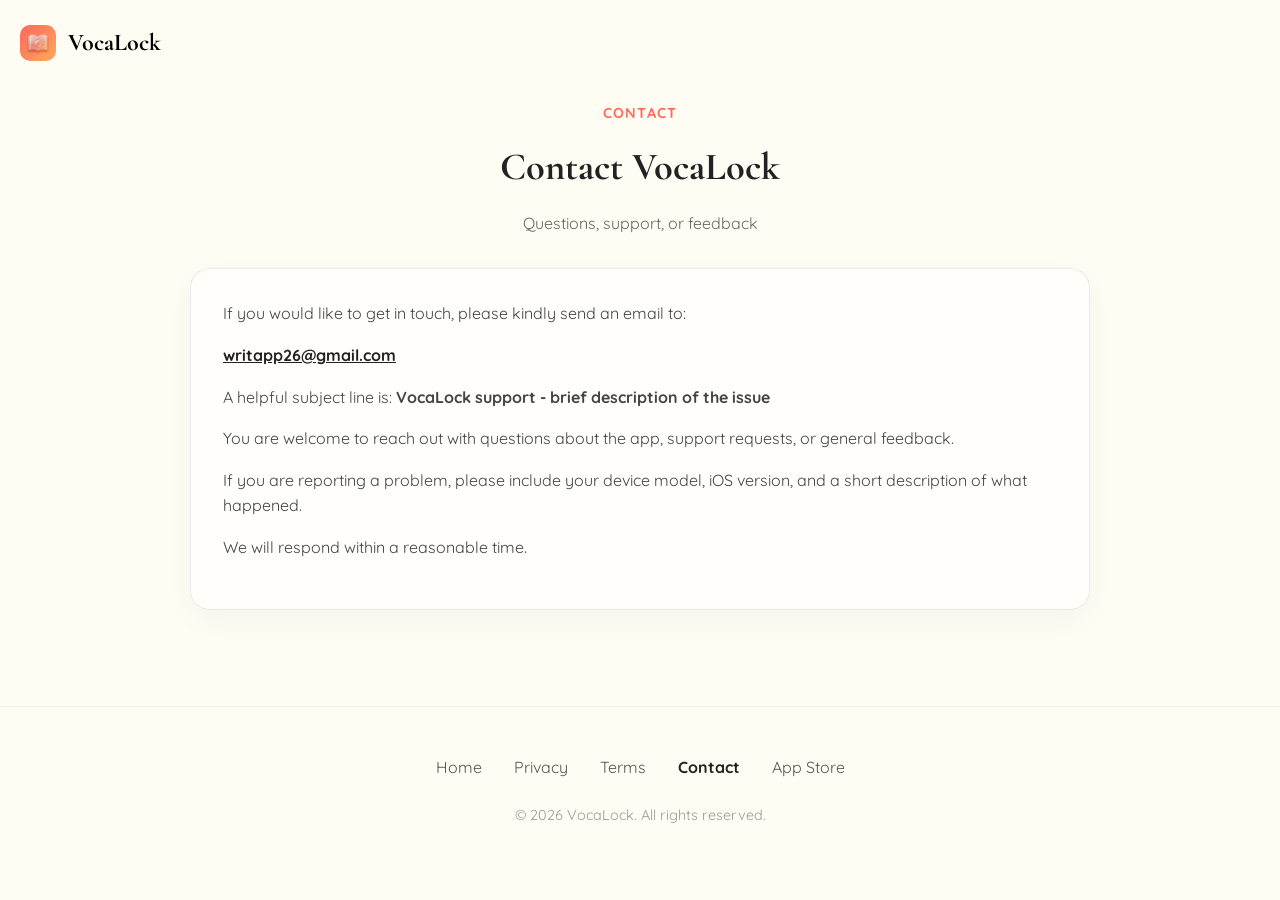
==== contact.html @ e9915722 "Add contact page and update navigation links across the site" ====
<!DOCTYPE html>
<html lang="en">
  <head>
    <meta charset="UTF-8" />
    <meta name="viewport" content="width=device-width, initial-scale=1.0" />
    <title>Contact | VocaLock</title>
    <meta
      name="description"
      content="Contact VocaLock by email for questions, support, or feedback."
    />
    <meta name="robots" content="index, follow, max-image-preview:large" />
    <link rel="canonical" href="https://vocalock.com/contact.html" />
    <meta property="og:site_name" content="VocaLock" />
    <meta property="og:title" content="Contact | VocaLock" />
    <meta
      property="og:description"
      content="Contact VocaLock by email for questions, support, or feedback."
    />
    <meta property="og:type" content="website" />
    <meta property="og:url" content="https://vocalock.com/contact.html" />
    <meta property="og:image" content="https://vocalock.com/AppLogo.png" />
    <meta property="og:image:alt" content="VocaLock app icon" />
    <meta name="twitter:card" content="summary" />
    <meta name="twitter:title" content="Contact | VocaLock" />
    <meta
      name="twitter:description"
      content="Contact VocaLock by email for questions, support, or feedback."
    />
    <meta name="twitter:image" content="https://vocalock.com/AppLogo.png" />
    <link rel="icon" href="AppLogo.png" type="image/png" />
    <link rel="apple-touch-icon" href="AppLogo.png" />
    <link rel="stylesheet" href="styles.css" />
  </head>
  <body>
    <nav class="site-header">
      <div class="header-container">
        <a href="/" class="brand" aria-label="VocaLock home">
          <img src="AppLogo.png" alt="VocaLock icon" class="brand-icon" />
          <span class="brand-text">VocaLock</span>
        </a>
      </div>
    </nav>

    <main class="legal-page">
      <div class="legal-container">
        <!-- The page keeps contact details simple and easy to find. -->
        <header class="legal-header">
          <p class="legal-eyebrow">Contact</p>
          <h1 class="page-title">Contact VocaLock</h1>
          <p class="legal-meta">Questions, support, or feedback</p>
        </header>

        <!-- The card gives visitors one clear next step. -->
        <article class="legal-card">
          <p>
            If you would like to get in touch, please kindly send an email to:
          </p>
          <p>
            <strong>
              <a href="mailto:writapp26@gmail.com">writapp26@gmail.com</a>
            </strong>
          </p>
          <p>
            A helpful subject line is:
            <strong>VocaLock support - brief description of the issue</strong>
          </p>
          <p>
            You are welcome to reach out with questions about the app, support
            requests, or general feedback.
          </p>
          <p>
            If you are reporting a problem, please include your device model,
            iOS version, and a short description of what happened.
          </p>
          <p>We will respond within a reasonable time.</p>
        </article>
      </div>
    </main>

    <footer>
      <nav class="footer-links" aria-label="Footer">
        <a href="/">Home</a>
        <a href="/privacy.html">Privacy</a>
        <a href="/terms.html">Terms</a>
        <a href="/contact.html" aria-current="page">Contact</a>
        <a
          href="https://apps.apple.com/app/id6759672555"
          target="_blank"
          rel="noreferrer"
        >
          App Store
        </a>
      </nav>
      <p class="copyright">© 2026 VocaLock. All rights reserved.</p>
    </footer>
  </body>
</html>
---- styles.css ----
@import url("https://fonts.googleapis.com/css2?family=Cormorant+Garamond:wght@500;600;700&family=Quicksand:wght@300;400;500;600;700&display=swap");

:root {
  --font-sans: "Quicksand", -apple-system, BlinkMacSystemFont, "Segoe UI", sans-serif;
  --font-serif: "Cormorant Garamond", Georgia, serif;
}

* {
  margin: 0;
  padding: 0;
  box-sizing: border-box;
}

body {
  font-family: var(--font-sans);
  line-height: 1.6;
  color: #333333;
  background-color: #fffcf4;
  overflow-x: hidden;
}

/* Typography system:
   Sans handles UI, navigation, and body copy.
   Serif is reserved for editorial and section-heading moments. */
.brand-text,
.app-store-badge,
.legal-eyebrow,
.legal-meta,
.legal-card p,
.legal-list,
.legal-section h3,
.footer-links a,
.copyright {
  font-family: var(--font-sans);
}

.logo,
.section-title,
.feature h3,
.cta-section h2,
.page-title,
.legal-section h2 {
  font-family: var(--font-serif);
  font-weight: 700;
}

.site-header {
  padding: 1.5rem 0;
  background: transparent;
}

.header-container {
  max-width: 1600px;
  margin: 0 auto;
  padding: 0 20px;
}

.brand {
  display: flex;
  align-items: center;
  gap: 0.75rem;
  text-decoration: none;
  transition: opacity 0.3s ease;
}

.brand:hover {
  opacity: 0.8;
}

.brand-icon {
  width: 36px;
  height: 36px;
  object-fit: contain;
  border-radius: 10px;
}

.brand-text {
  font-family: var(--font-serif);
  font-size: 1.5rem;
  font-weight: 900;
  color: #000000;
  letter-spacing: 0;
}

.container {
  max-width: 1200px;
  margin: 0 auto;
  padding: 0 20px;
}

.hero {
  text-align: center;
  padding: 1rem 1rem 5rem;
}

.logo {
  max-width: 18ch;
  margin: 0 auto;
  font-size: 3.5rem;
  font-weight: 900;
  line-height: 1.03;
  color: #000000;
  letter-spacing: -1px;
  text-wrap: balance;
}

.hero-cta {
  margin-top: 1.5rem;
  margin-bottom: -2rem;
  display: flex;
  gap: 1rem;
  justify-content: center;
  align-items: center;
}

.hero-cta .app-store-badge {
  display: inline-block;
  transition: transform 0.3s ease;
}

.hero-cta .app-store-badge:hover {
  transform: scale(1.05);
}

.phone-showcase {
  display: flex;
  justify-content: center;
  margin: 2rem 0 5rem;
}

.iphone {
  position: relative;
  width: 280px;
  height: 580px;
  background: #222222;
  border-radius: 40px;
  box-shadow: 0 20px 50px rgba(0, 0, 0, 0.2);
  padding: 10px;
  border: 1px solid #444444;
  overflow: hidden;
}

.iphone-notch {
  position: absolute;
  width: 100px;
  height: 25px;
  background: #222222;
  top: 0;
  left: 50%;
  transform: translateX(-50%);
  border-bottom-left-radius: 15px;
  border-bottom-right-radius: 15px;
  z-index: 2;
}

.iphone-screen {
  width: 100%;
  height: 100%;
  background: #000000;
  border-radius: 30px;
  overflow: hidden;
  position: relative;
}

#app-demo {
  width: 101%;
  height: 101%;
  object-fit: cover;
  display: block;
  position: absolute;
  top: 50%;
  left: 50%;
  transform: translate(-50%, -50%);
  object-position: center;
}

.features {
  padding: 4rem 0;
  text-align: center;
}

.section-title {
  font-size: 2rem;
  margin-bottom: 2.5rem;
  color: #222222;
  letter-spacing: 0;
}

.feature-grid {
  display: grid;
  grid-template-columns: repeat(auto-fit, minmax(280px, 1fr));
  gap: 2.5rem;
  margin: 0 auto;
  max-width: 1000px;
}

.feature {
  background: rgba(255, 255, 255, 0.5);
  border-radius: 16px;
  padding: 2.5rem 1.5rem;
  text-align: center;
  transition: all 0.3s ease;
  border: 1px solid rgba(0, 0, 0, 0.1);
  backdrop-filter: blur(10px);
}

.feature:hover {
  transform: translateY(-10px);
  box-shadow: 0 15px 30px rgba(0, 0, 0, 0.05);
}

.feature-icon {
  font-size: 2.5rem;
  margin-bottom: 1.5rem;
}

.feature h3 {
  margin-bottom: 1rem;
  color: #333333;
  font-size: 1.4rem;
  letter-spacing: 0;
}

.feature p {
  color: #555555;
  line-height: 1.6;
}

.cta-section {
  text-align: center;
  padding: 5rem 0;
  max-width: 800px;
  margin: 0 auto;
}

.cta-section h2 {
  font-size: 2.2rem;
  margin-bottom: 1rem;
  color: #222222;
  letter-spacing: 0;
}

.cta-section p {
  color: #555555;
  margin-bottom: 2.5rem;
  font-size: 1.2rem;
}

.cta-buttons {
  display: flex;
  justify-content: center;
  align-items: center;
  gap: 1.5rem;
  flex-wrap: wrap;
}

.app-store-badge {
  display: inline-block;
  transition:
    transform 0.3s ease,
    opacity 0.3s ease;
}

.app-store-badge img {
  height: 50px;
  width: auto;
  display: block;
}

/* Legal page styles keep long policy text readable without changing the site look. */
.legal-page {
  padding: 1rem 20px 4rem;
}

.legal-container {
  max-width: 900px;
  margin: 0 auto;
}

.legal-header {
  text-align: center;
  margin-bottom: 2rem;
}

.legal-eyebrow {
  color: #ff6b57;
  font-weight: 700;
  letter-spacing: 0.08em;
  text-transform: uppercase;
  font-size: 0.9rem;
  margin-bottom: 0.75rem;
}

.page-title {
  font-size: 2.4rem;
  color: #222222;
  letter-spacing: 0;
}

.legal-meta {
  margin-top: 0.75rem;
  color: #666666;
}

.legal-card {
  background: rgba(255, 255, 255, 0.65);
  border: 1px solid rgba(0, 0, 0, 0.08);
  border-radius: 20px;
  padding: 2rem;
  box-shadow: 0 10px 30px rgba(0, 0, 0, 0.04);
}

.legal-card p {
  margin-bottom: 1rem;
  color: #444444;
}

.legal-card a {
  color: #222222;
  text-decoration: underline;
}

.legal-section + .legal-section {
  margin-top: 2rem;
}

.legal-section h2 {
  margin-bottom: 0.75rem;
  font-size: 1.5rem;
  color: #222222;
  letter-spacing: 0;
}

.legal-section h3 {
  margin-top: 1.25rem;
  margin-bottom: 0.5rem;
  font-size: 1.08rem;
  color: #222222;
}

.legal-list {
  margin: 0.75rem 0 1rem 1.35rem;
  color: #444444;
}

.legal-list li + li {
  margin-top: 0.5rem;
}

.legal-footer-note {
  margin-top: 2rem;
  padding-top: 1.25rem;
  border-top: 1px solid rgba(0, 0, 0, 0.08);
  color: #777777;
  font-size: 0.95rem;
}

footer {
  text-align: center;
  padding: 3rem 0;
  margin-top: 2rem;
  border-top: 1px solid rgba(0, 0, 0, 0.05);
}

.footer-links {
  margin-bottom: 1.5rem;
  display: flex;
  justify-content: center;
  gap: 2rem;
  flex-wrap: wrap;
}

.footer-links a {
  color: #555555;
  text-decoration: none;
  transition: color 0.3s ease;
}

.footer-links a:hover {
  color: #222222;
}

.footer-links a[aria-current="page"] {
  color: #222222;
  font-weight: 700;
}

.copyright {
  color: #999999;
  font-size: 0.9rem;
}

a:focus-visible {
  outline: 2px solid #222222;
  outline-offset: 4px;
}

@media (max-width: 768px) {
  .site-header {
    padding: 1rem 0;
  }

  .brand-icon {
    width: 28px;
    height: 28px;
  }

  .brand-text {
    font-size: 1.25rem;
  }

  .hero {
    padding: 1rem 1rem;
  }

  .logo {
    font-size: 2.4rem;
    line-height: 1.06;
  }

  .hero-cta {
    margin-top: 1.5rem;
    margin-bottom: 0;
    flex-wrap: wrap;
  }

  .app-store-badge img {
    height: 44px;
  }

  .feature {
    margin-bottom: 1.5rem;
  }

  .page-title {
    font-size: 2rem;
  }

  .legal-card {
    padding: 1.5rem;
  }
}

@media (max-width: 480px) {
  .container,
  .header-container,
  .legal-page {
    padding: 0 10px;
  }

  .brand-icon {
    width: 24px;
    height: 24px;
  }

  .brand-text {
    font-size: 1.1rem;
  }

  .hero {
    padding: 1rem 0;
  }

  .logo {
    font-size: 2.15rem;
    line-height: 1.08;
    margin-bottom: 0.1rem;
    white-space: normal;
  }

  .hero-cta {
    gap: 0.5rem;
  }

  .app-store-badge img {
    height: 39px;
  }

  .page-title {
    font-size: 1.7rem;
  }

  .legal-card {
    padding: 1.2rem;
    border-radius: 16px;
  }
}
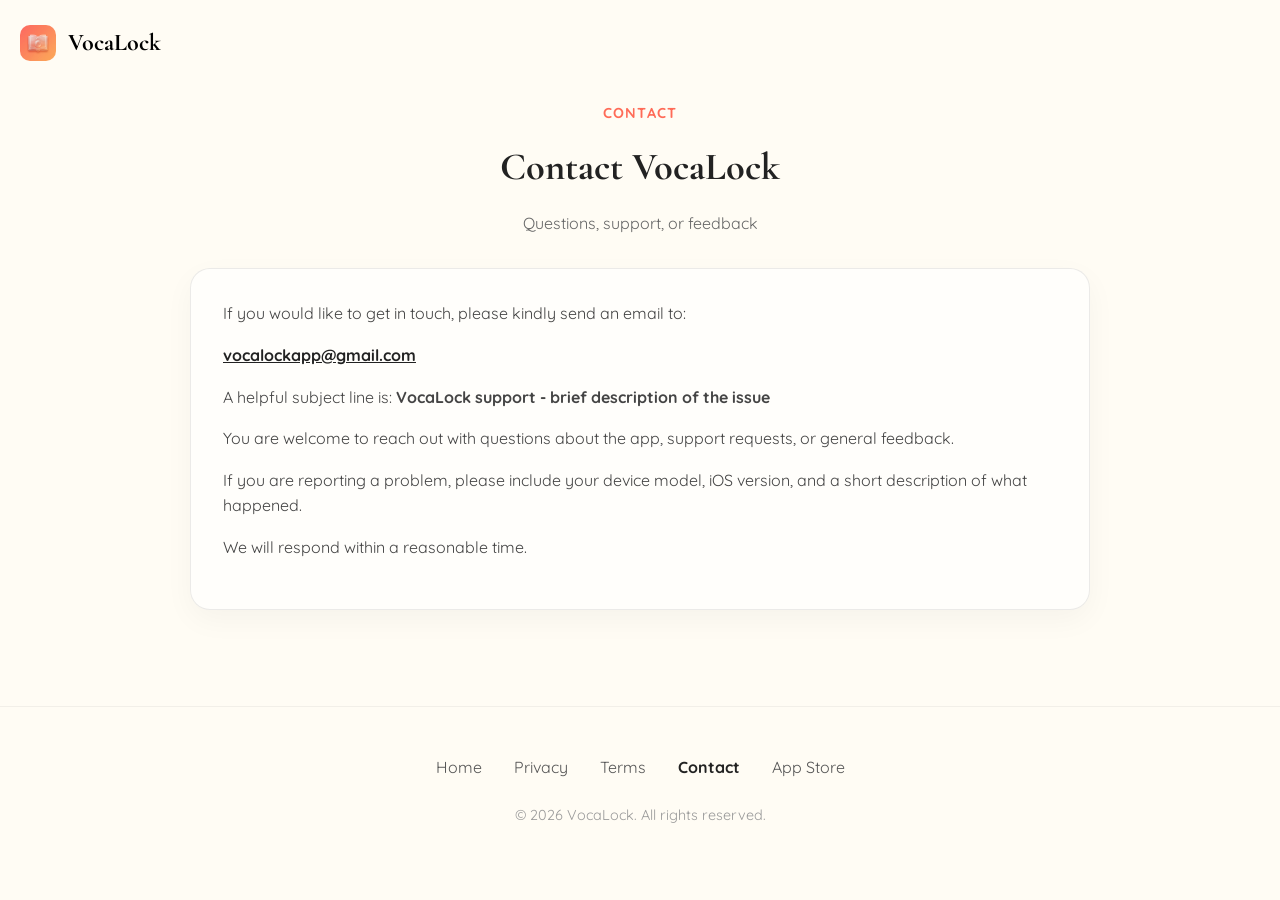
==== commit 7254d17a: "Update email addresses and improve HTML formatting across multiple files" ====
--- a/contact.html
+++ b/contact.html
@@ -1,4 +1,4 @@
-<!DOCTYPE html>
+<!doctype html>
 <html lang="en">
   <head>
     <meta charset="UTF-8" />
@@ -57,7 +57,7 @@
           </p>
           <p>
             <strong>
-              <a href="mailto:writapp26@gmail.com">writapp26@gmail.com</a>
+              <a href="mailto:vocalockapp@gmail.com">vocalockapp@gmail.com</a>
             </strong>
           </p>
           <p>
